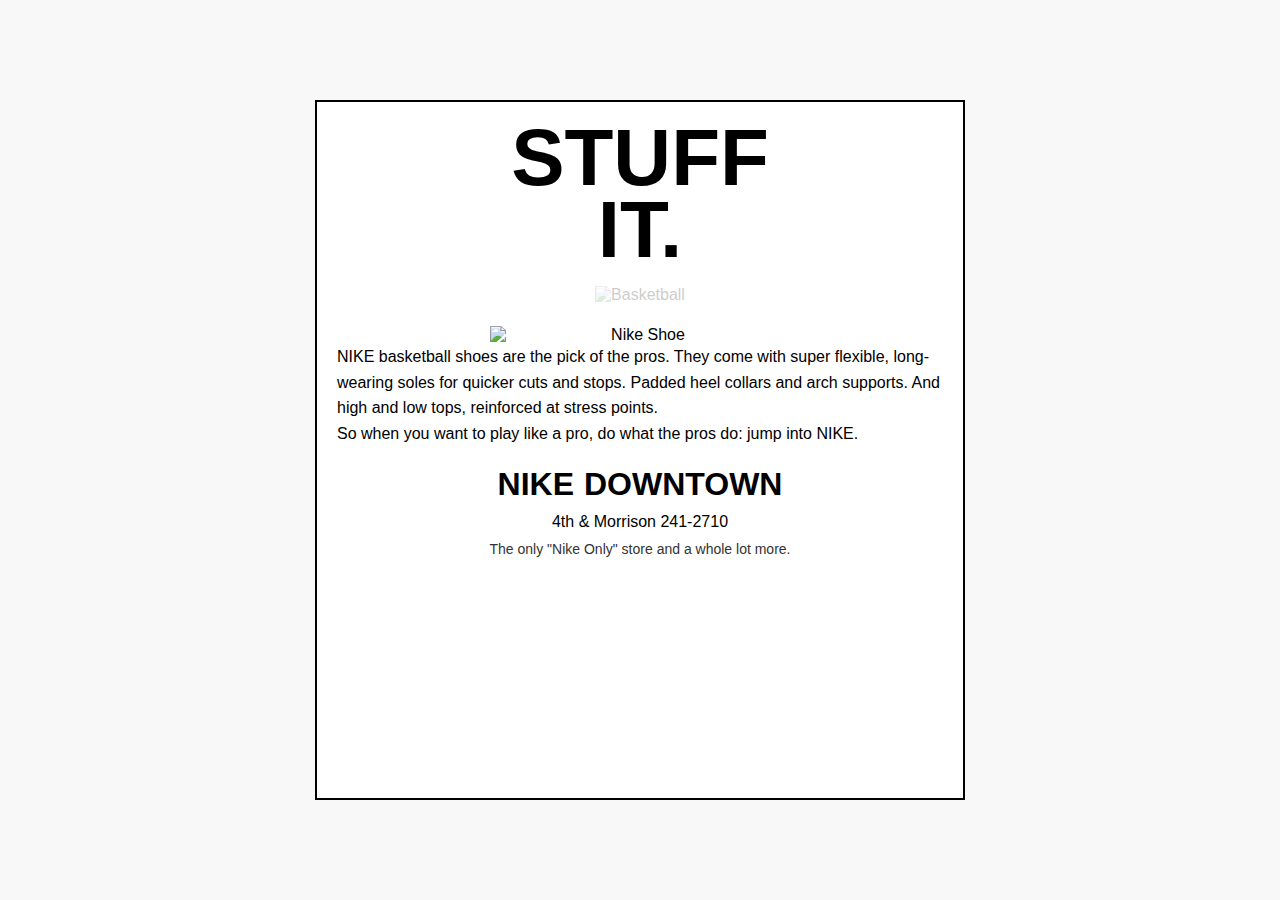
==== imitation.html @ 8dbc4876 "Dp" ====
<!DOCTYPE html>
<html>

<head>
  <meta charset="utf-8" />
  <meta name="viewport" content="width=device-width" />
  <title>repl.it</title>
  <link rel="preconnect" href="https://fonts.googleapis.com" />
  <link rel="preconnect" href="https://fonts.gstatic.com" crossorigin />
  <link href="https://fonts.googleapis.com/css2?family=Work+Sans:wght@211;400;738;763&display=swap" rel="stylesheet" />
  <link href="imitation.css" rel="stylesheet" type="text/css" />
</head>

<body>
  <main>
    <!DOCTYPE html>
    <html lang="en">
    
    <head>
      <meta charset="UTF-8">
      <meta name="viewport" content="width=device-width, initial-scale=1.0">
      <title>Nike Stuff It Ad Recreation</title>
      <link rel="stylesheet" href="styles/style.css">
    </head>
    
    <body>
      <div class="container">
        <!-- Main header text -->
        <header class="header">
          <h1>STUFF</h1>
          <h1>IT.</h1>
        </header>
    
        <!-- Image section -->
        <section class="hero">
          <img src="images/basketball.jpg" alt="Basketball" class="basketball-image">
          <img src="images/nike-shoe.jpg" alt="Nike Shoe" class="shoe-image">
        </section>
    
        <!-- Body text -->
        <div class="body-text">
          <p>NIKE basketball shoes are the pick of the pros. They come with super flexible, long-wearing soles for quicker
            cuts and stops. Padded heel collars and arch supports. And high and low tops, reinforced at stress points.</p>
          <p>So when you want to play like a pro, do what the pros do: jump into NIKE.</p>
        </div>
    
        <!-- Bottom logo and info -->
        <footer class="footer">
          <div class="nike-logo">NIKE <span class="downtown">DOWNTOWN</span></div>
          <p class="location">4th & Morrison 241-2710</p>
          <p class="footer-text">The only "Nike Only" store and a whole lot more.</p>
        </footer>
      </div>
    </body>
    
    </html>

  </main>
</body>

</html>
---- imitation.css ----
/* Basic Reset */
* {
    margin: 0;
    padding: 0;
    box-sizing: border-box;
}

body {
    display: flex;
    justify-content: center;
    align-items: center;
    min-height: 100vh;
    background-color: #f8f8f8;
    font-family: Arial, sans-serif;
}

.container {
    width: 650px;
    height: 700px;
    background-color: #ffffff;
    padding: 20px;
    border: 2px solid #000;
    text-align: center;
}

/* Header Styles */
.header h1 {
    font-size: 80px;
    font-weight: bold;
    line-height: 0.9;
}

/* Hero Section */
.hero {
    position: relative;
    margin: 20px 0;
}

.basketball-image {
    width: 100%;
    opacity: 0.2;
}

.shoe-image {
    width: 300px;
    position: absolute;
    bottom: -40px;
    left: 50%;
    transform: translateX(-50%);
}

/* Body Text */
.body-text {
    font-size: 16px;
    line-height: 1.6;
    margin-top: 40px;
    text-align: left;
}

/* Footer Section */
.footer {
    margin-top: 20px;
    text-align: center;
}

.nike-logo {
    font-size: 32px;
    font-weight: bold;
    display: flex;
    justify-content: center;
    align-items: center;
}

.downtown {
    font-size: 32px;
    font-weight: bold;
    margin-left: 10px;
}

.location {
    font-size: 16px;
    margin-top: 10px;
}

.footer-text {
    font-size: 14px;
    color: #333;
    margin-top: 10px;
}
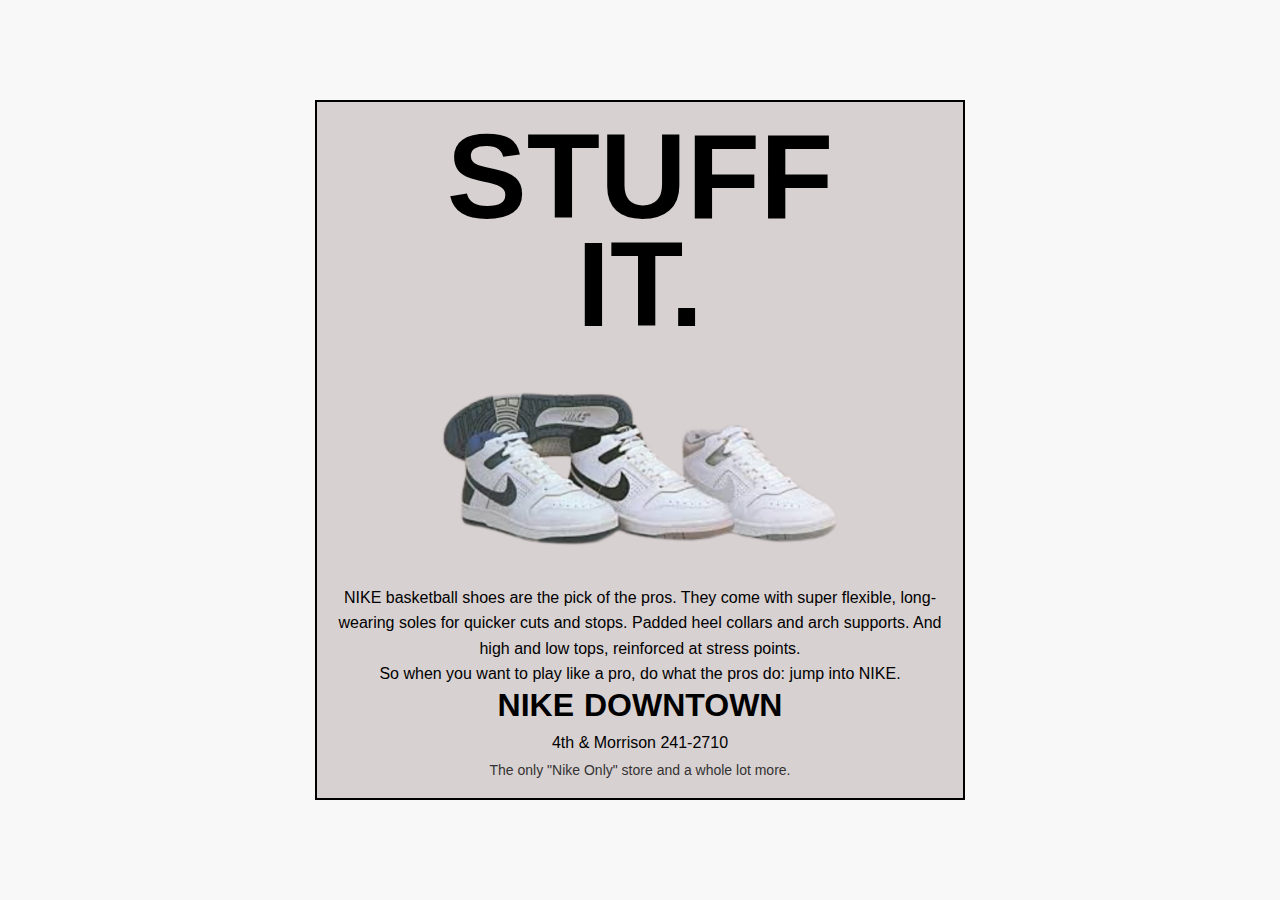
==== commit b23fb9f8: "Dp" ====
--- a/imitation.html
+++ b/imitation.html
@@ -33,15 +33,15 @@
     
         <!-- Image section -->
         <section class="hero">
-          <img src="images/basketball.jpg" alt="Basketball" class="basketball-image">
-          <img src="images/nike-shoe.jpg" alt="Nike Shoe" class="shoe-image">
+          <img src="image.png" alt="Nike Shoe" class="shoe-image">
         </section>
     
         <!-- Body text -->
         <div class="body-text">
           <p>NIKE basketball shoes are the pick of the pros. They come with super flexible, long-wearing soles for quicker
             cuts and stops. Padded heel collars and arch supports. And high and low tops, reinforced at stress points.</p>
-          <p>So when you want to play like a pro, do what the pros do: jump into NIKE.</p>
+          <p>So when you want to play like a pro, do what the pros do: jump into NIKE.</p> 
+          
         </div>
     
         <!-- Bottom logo and info -->
--- a/imitation.css
+++ b/imitation.css
@@ -17,15 +17,17 @@
 .container {
     width: 650px;
     height: 700px;
-    background-color: #ffffff;
+    background-color: #d8d1d1;
     padding: 20px;
     border: 2px solid #000;
     text-align: center;
+    display: flex;
+    flex-direction: column;
 }
 
 /* Header Styles */
 .header h1 {
-    font-size: 80px;
+    font-size: 120px;
     font-weight: bold;
     line-height: 0.9;
 }
@@ -36,15 +38,12 @@
     margin: 20px 0;
 }
 
-.basketball-image {
-    width: 100%;
-    opacity: 0.2;
-}
+
 
 .shoe-image {
-    width: 300px;
+    width: 400px;
     position: absolute;
-    bottom: -40px;
+    bottom: -200px;
     left: 50%;
     transform: translateX(-50%);
 }
@@ -53,13 +52,13 @@
 .body-text {
     font-size: 16px;
     line-height: 1.6;
-    margin-top: 40px;
-    text-align: left;
+    margin-top: auto;
+   
 }
 
 /* Footer Section */
 .footer {
-    margin-top: 20px;
+   
     text-align: center;
 }
 
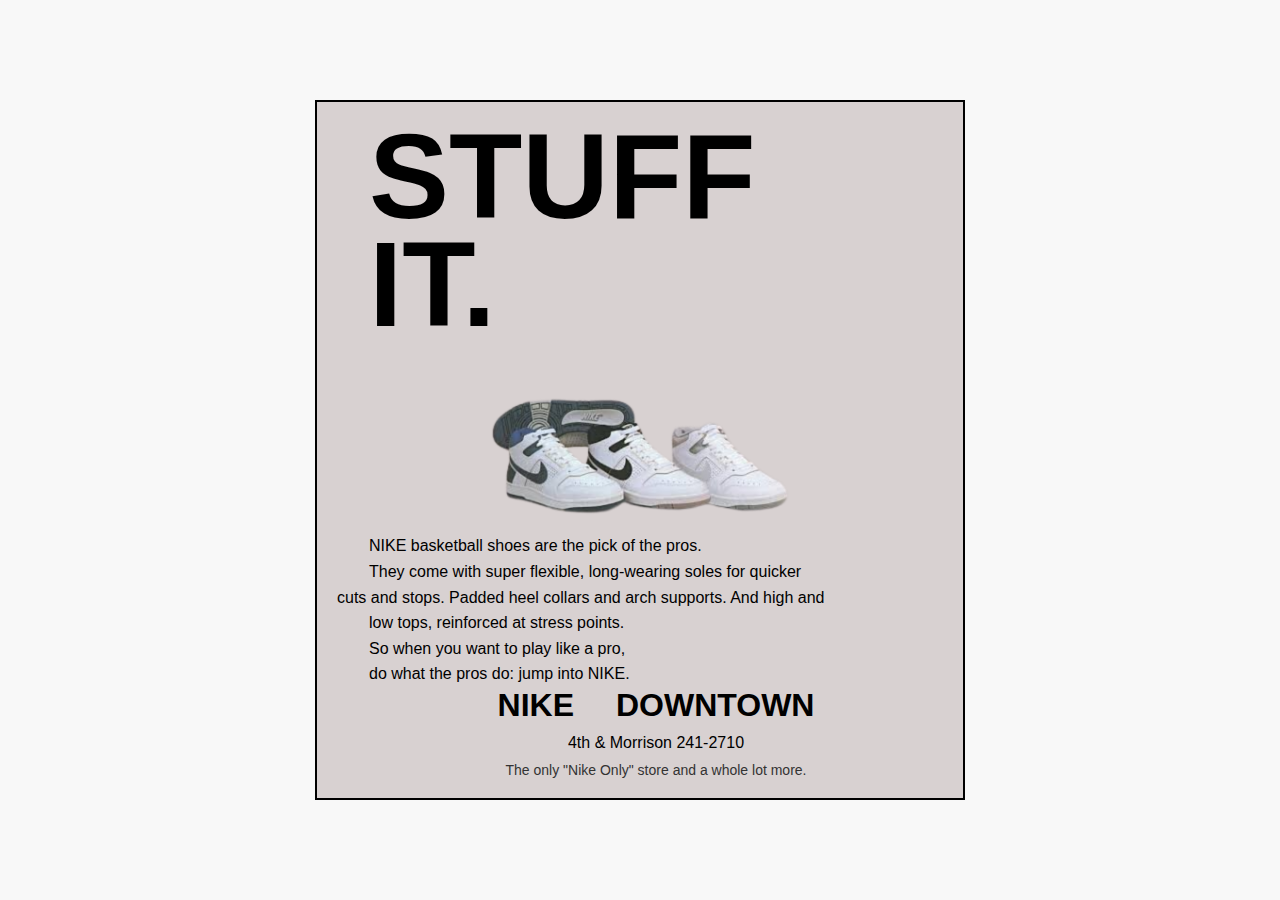
==== commit 7cb48ea7: "Dp" ====
--- a/imitation.html
+++ b/imitation.html
@@ -38,9 +38,12 @@
     
         <!-- Body text -->
         <div class="body-text">
-          <p>NIKE basketball shoes are the pick of the pros. They come with super flexible, long-wearing soles for quicker
-            cuts and stops. Padded heel collars and arch supports. And high and low tops, reinforced at stress points.</p>
-          <p>So when you want to play like a pro, do what the pros do: jump into NIKE.</p> 
+          <p>NIKE basketball shoes are the pick of the pros. 
+            <p> They come with super flexible, long-wearing soles for quicker</p>
+            cuts and stops. Padded heel collars and arch supports. And high and 
+            <p>low tops, reinforced at stress points.</p>
+          <p>So when you want to play like a pro, 
+            <p>do what the pros do: jump into NIKE.</p> 
           
         </div>
     
--- a/imitation.css
+++ b/imitation.css
@@ -20,7 +20,7 @@
     background-color: #d8d1d1;
     padding: 20px;
     border: 2px solid #000;
-    text-align: center;
+    text-indent: 32px;
     display: flex;
     flex-direction: column;
 }
@@ -41,9 +41,9 @@
 
 
 .shoe-image {
-    width: 400px;
+    width: 300px;
     position: absolute;
-    bottom: -200px;
+    bottom: -165px;
     left: 50%;
     transform: translateX(-50%);
 }
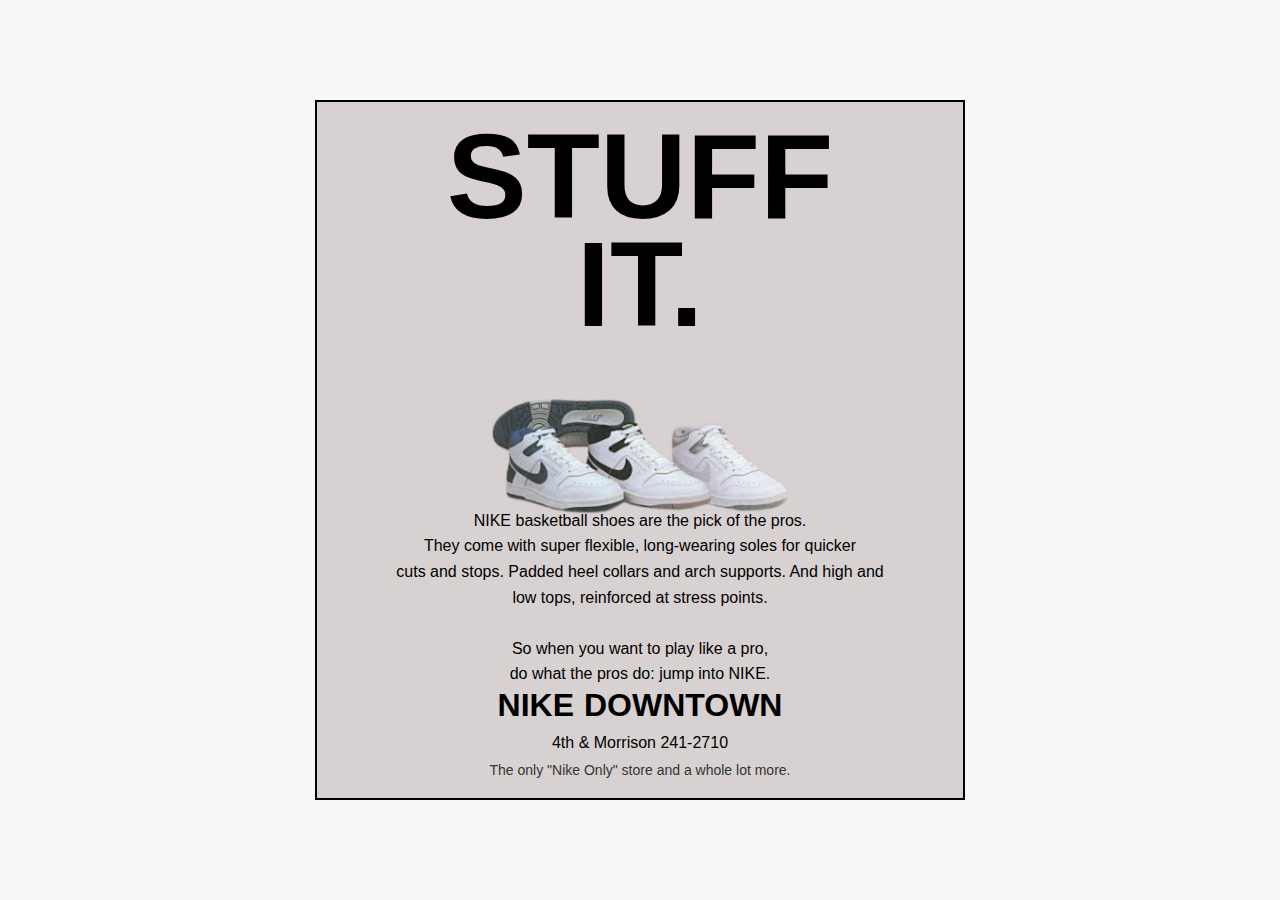
==== commit a9b0cda8: "Dp" ====
--- a/imitation.html
+++ b/imitation.html
@@ -39,11 +39,11 @@
         <!-- Body text -->
         <div class="body-text">
           <p>NIKE basketball shoes are the pick of the pros. 
-            <p> They come with super flexible, long-wearing soles for quicker</p>
-            cuts and stops. Padded heel collars and arch supports. And high and 
-            <p>low tops, reinforced at stress points.</p>
-          <p>So when you want to play like a pro, 
-            <p>do what the pros do: jump into NIKE.</p> 
+            <br>They come with super flexible, long-wearing soles for quicker
+            <br>cuts and stops. Padded heel collars and arch supports. And high and 
+            <br>low tops, reinforced at stress points.<br>
+          <br>So when you want to play like a pro, 
+            <br>do what the pros do: jump into NIKE.<br> 
           
         </div>
     
--- a/imitation.css
+++ b/imitation.css
@@ -20,16 +20,16 @@
     background-color: #d8d1d1;
     padding: 20px;
     border: 2px solid #000;
-    text-indent: 32px;
+    text-align: center;
     display: flex;
     flex-direction: column;
-}
 
 /* Header Styles */
 .header h1 {
     font-size: 120px;
     font-weight: bold;
     line-height: 0.9;
+   
 }
 
 /* Hero Section */
@@ -53,7 +53,9 @@
     font-size: 16px;
     line-height: 1.6;
     margin-top: auto;
-   
+  text-indent: 5px
+  margin-bottom: 0;
+}
 }
 
 /* Footer Section */
